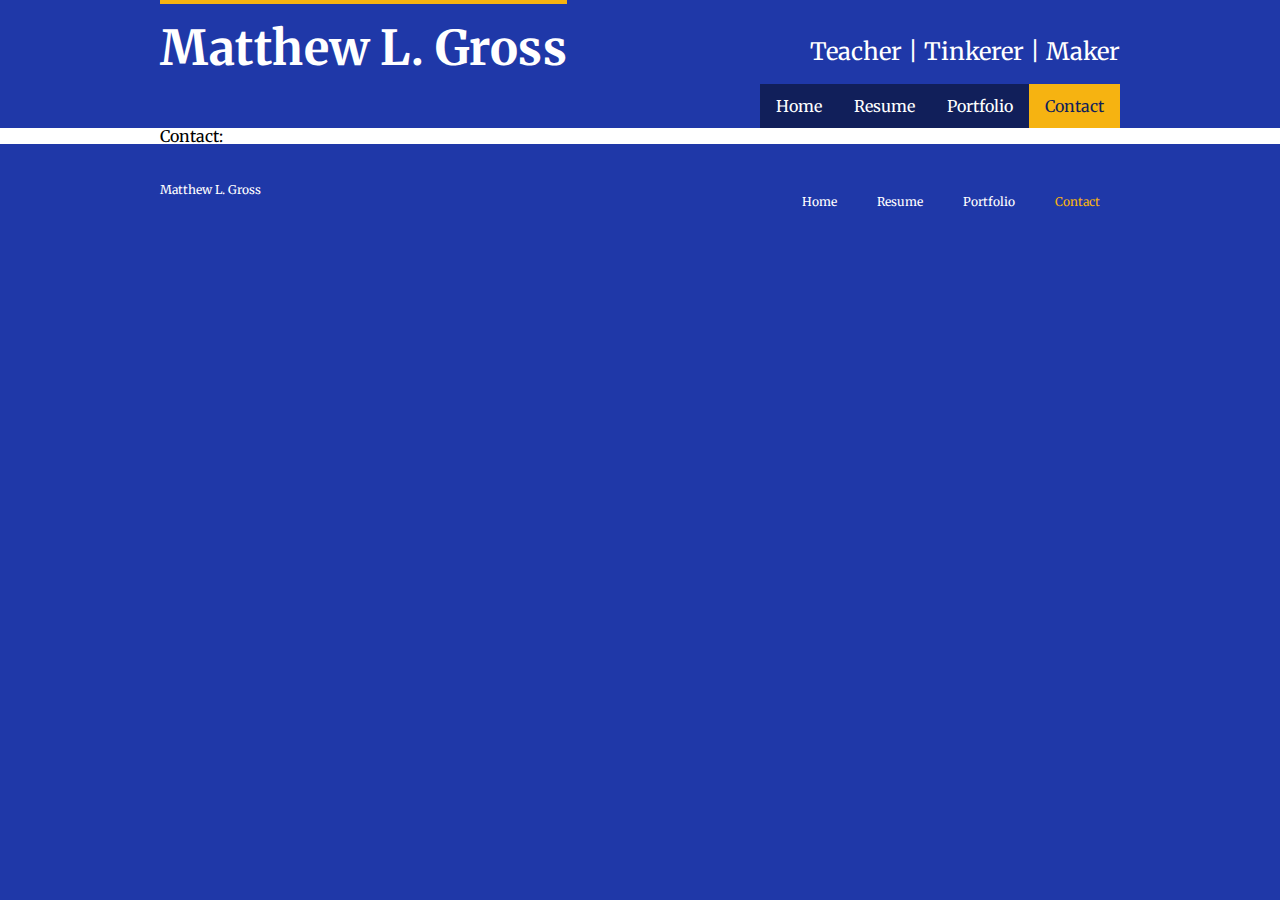
==== contact.html @ c776d157 "Initial Commit" ====
<!DOCTYPE html>
<html lang="en">
    <head>
        <title>Matthew L. Gross</title>
        <link rel="preconnect" href="https://fonts.googleapis.com" />
        <link rel="preconnect" href="https://fonts.gstatic.com" crossorigin />
        <link
            href="https://fonts.googleapis.com/css2?family=Merriweather:ital,wght@0,300;0,400;0,700;0,900;1,300;1,400;1,700;1,900&display=swap"
            rel="stylesheet"
        />
        <link rel="stylesheet" href="styles/style.css" />
    </head>

    <body>
        <!-- Header -->

        <header>
            <h1>Matthew L. Gross</h1>
            <h2>Teacher | Tinkerer | Maker</h2>
            <a class="active" href="contact.html">Contact</a>
            <a href="portfolio.html">Portfolio</a>
            <a href="resume.html">Resume</a>
            <a href="index.html">Home</a>
        </header>

        <!-- Main -->

        <article>
            <h2>Contact:</h2>
        </article>

        <footer>
            <h1>Matthew L. Gross</h1>
            <a class="active" href="contact.html">Contact</a>
            <a href="portfolio.html">Portfolio</a>
            <a href="resume.html">Resume</a>
            <a href="index.html">Home</a>
        </footer>
    </body>
</html>
---- styles/style.css ----
/*
===============================================================================
Start CSS Reset
===============================================================================
*/
/* http://meyerweb.com/eric/tools/css/reset/ 
   v2.0 | 20110126
   License: none (public domain)
*/

*,
*:before,
*:after {
    -webkit-box-sizing: border-box;
    -moz-box-sizing: border-box;
    box-sizing: border-box;
}

html,
body,
div,
span,
applet,
object,
iframe,
h1,
h2,
h3,
h4,
h5,
h6,
p,
blockquote,
pre,
a,
abbr,
acronym,
address,
big,
cite,
code,
del,
dfn,
em,
img,
ins,
kbd,
q,
s,
samp,
small,
strike,
strong,
sub,
sup,
tt,
var,
b,
u,
i,
center,
dl,
dt,
dd,
ol,
ul,
li,
fieldset,
form,
label,
legend,
table,
caption,
tbody,
tfoot,
thead,
tr,
th,
td,
article,
aside,
canvas,
details,
embed,
figure,
figcaption,
footer,
header,
hgroup,
menu,
nav,
output,
ruby,
section,
summary,
time,
mark,
audio,
video {
    margin: 0;
    padding: 0;
    border: 0;
    font-size: 100%;
    font: inherit;
    vertical-align: baseline;
}
/* HTML5 display-role reset for older browsers */
article,
aside,
details,
figcaption,
figure,
footer,
header,
hgroup,
menu,
nav,
section {
    display: block;
}
body {
    line-height: 1;
}
ol,
ul {
    list-style: none;
}
blockquote,
q {
    quotes: none;
}
blockquote:before,
blockquote:after,
q:before,
q:after {
    content: '';
    content: none;
}
table {
    border-collapse: collapse;
    border-spacing: 0;
}
/*
===============================================================================
End CSS Reset
===============================================================================
*/
body {
    font-family: 'Merriweather', serif;
    font-weight: 400;
    font-style: normal;
    margin: 0px;
    background-color: #1f38a8;
}

header,
footer {
    overflow: hidden;
    color: #ffffff;
}

header h1 {
    float: left;
    width: fit-content;
    font-weight: 700;
    letter-spacing: 0.5px;
    padding: 20px 0 0 0;
    font-size: 48px;
    border-top: 4px solid #f6b311;
}

header h2 {
    font-size: 24px;
    padding: 40px 0 20px 0;
    text-align: right;
}

header a {
    float: right;
    display: block;
    color: #ffffff;
    text-align: center;
    padding: 14px 16px;
    background-color: #111f5a;
    text-decoration: none;
}

header a.active {
    background-color: #f6b311;
    color: #111f5a;
}

header a:hover {
    background-color: #000000;
    color: #ffffff;
}

header,
footer,
article {
    padding: 0 12.5% 0 12.5%;
}

article {
    background-color: #ffffff;
}

footer {
    font-size: 12px;
    padding-top: 40px;
}

footer a {
    float: right;
    color: #ffffff;
    text-decoration: none;
    padding: 0 20px 0 20px;
}

footer a.active {
    color: #f6b311;
}

footer a:hover {
    color: #000000;
}
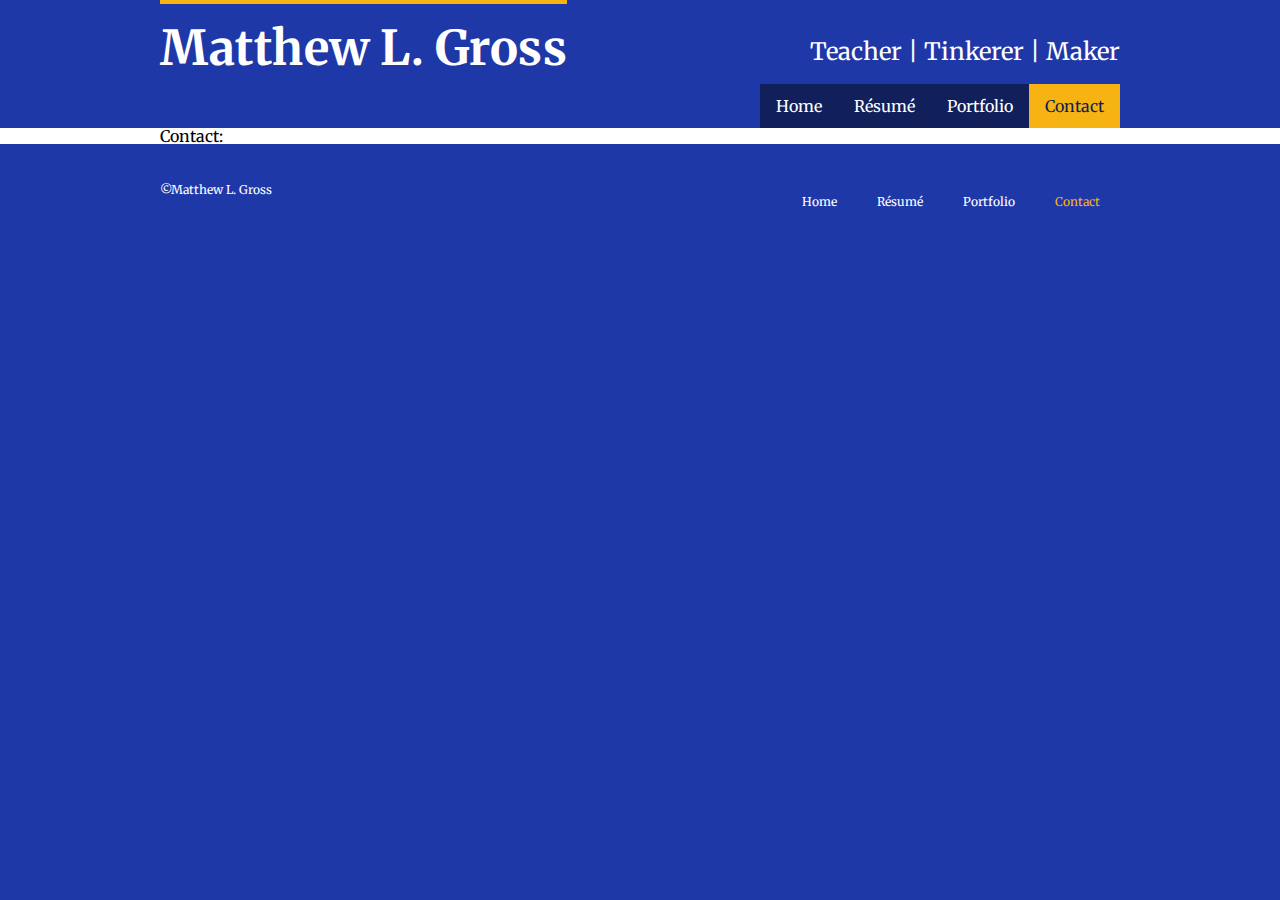
==== commit b414f885: "Finished article styling" ====
--- a/contact.html
+++ b/contact.html
@@ -19,7 +19,7 @@
             <h2>Teacher | Tinkerer | Maker</h2>
             <a class="active" href="contact.html">Contact</a>
             <a href="portfolio.html">Portfolio</a>
-            <a href="resume.html">Resume</a>
+            <a href="resume.html">Résumé</a>
             <a href="index.html">Home</a>
         </header>
 
@@ -30,10 +30,10 @@
         </article>
 
         <footer>
-            <h1>Matthew L. Gross</h1>
+            <h1>©Matthew L. Gross</h1>
             <a class="active" href="contact.html">Contact</a>
             <a href="portfolio.html">Portfolio</a>
-            <a href="resume.html">Resume</a>
+            <a href="resume.html">Résumé</a>
             <a href="index.html">Home</a>
         </footer>
     </body>
--- a/styles/style.css
+++ b/styles/style.css
@@ -205,6 +205,12 @@
     background-color: #ffffff;
 }
 
+article h1 {
+    font-size: 30px;
+    color: #f6b311;
+    border-bottom: 2px solid #f6b311;
+}
+
 footer {
     font-size: 12px;
     padding-top: 40px;
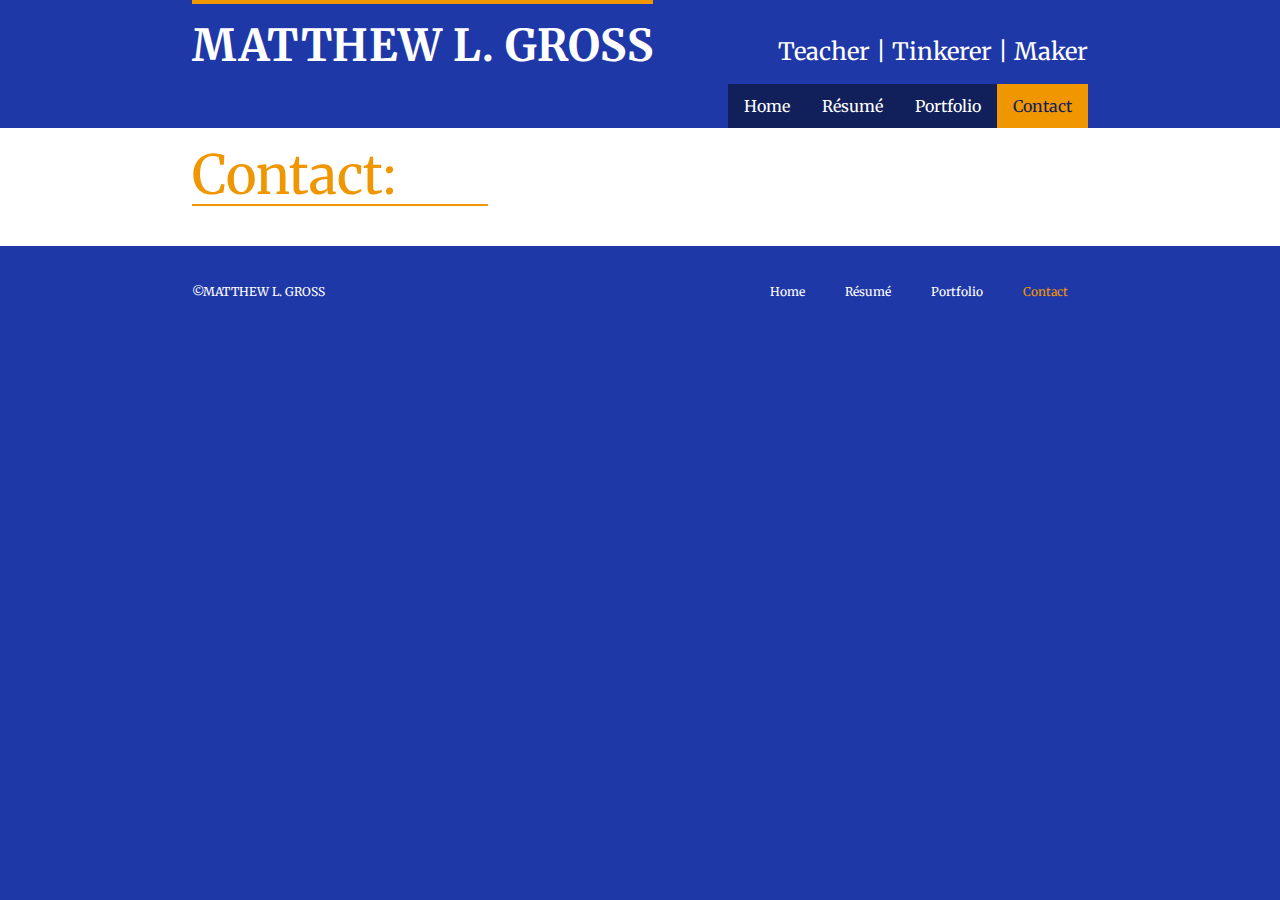
==== commit 4b3370e8: "Added portfolio" ====
--- a/contact.html
+++ b/contact.html
@@ -26,7 +26,7 @@
         <!-- Main -->
 
         <article>
-            <h2>Contact:</h2>
+            <h1>Contact:</h1>
         </article>
 
         <footer>
--- a/styles/style.css
+++ b/styles/style.css
@@ -153,6 +153,10 @@
     background-color: #1f38a8;
 }
 
+b {
+    font-weight: 725;
+}
+
 header,
 footer {
     overflow: hidden;
@@ -162,16 +166,18 @@
 header h1 {
     float: left;
     width: fit-content;
+    text-transform: uppercase;
     font-weight: 700;
     letter-spacing: 0.5px;
     padding: 20px 0 0 0;
-    font-size: 48px;
-    border-top: 4px solid #f6b311;
+    font-size: 44px;
+    border-top: 4px solid #f09600;
 }
 
 header h2 {
     font-size: 24px;
     padding: 40px 0 20px 0;
+    white-space: nowrap;
     text-align: right;
 }
 
@@ -186,7 +192,7 @@
 }
 
 header a.active {
-    background-color: #f6b311;
+    background-color: #f09600;
     color: #111f5a;
 }
 
@@ -198,22 +204,104 @@
 header,
 footer,
 article {
-    padding: 0 12.5% 0 12.5%;
+    padding: 0 15% 0 15%;
 }
 
 article {
     background-color: #ffffff;
+    padding-top: 20px;
+    padding-bottom: 20px;
+    line-height: 22px;
 }
 
 article h1 {
-    font-size: 30px;
-    color: #f6b311;
-    border-bottom: 2px solid #f6b311;
+    width: 33%;
+    font-size: 54px;
+    color: #f09600;
+    padding-bottom: 2px;
+    border-bottom: 2px solid #f09600;
+    margin-bottom: 20px;
+    line-height: 1;
+}
+
+article h2 {
+    text-align: center;
+    font-size: 24px;
+    color: #585858;
+    border-bottom: 1.25px solid #585858;
+    margin-bottom: 20px;
+}
+
+article h2 {
+    margin-top: 20px;
+}
+
+article p.dates {
+    float: right;
+}
+
+article h3 {
+    font-size: 20px;
+    padding-bottom: 5px;
+    text-transform: uppercase;
+}
+
+article h4 {
+    padding-bottom: 5px;
+    font-size: 18px;
+}
+
+article ul {
+    list-style: inside;
+    list-style-type: disc;
+    font-size: 15px;
+}
+
+.row {
+    margin: 8px -16px;
+}
+
+.row,
+.row > .column {
+    padding: 8px;
+}
+
+.column {
+    float: left;
+    width: 25%;
+}
+
+.row:after {
+    content: '';
+    display: table;
+    clear: both;
+}
+
+.content {
+    background-color: antiquewhite;
+    padding: 10px;
+    min-height: 350px;
+}
+
+.content h3 {
+    text-transform: none;
+    font-weight: bold;
+    margin: 10px 0 10px 0;
+}
+
+.content p {
+    font-size: 18px;
 }
 
 footer {
     font-size: 12px;
     padding-top: 40px;
+    padding-bottom: 40px;
+}
+
+footer > h1 {
+    float: left;
+    text-transform: uppercase;
 }
 
 footer a {
@@ -224,7 +312,7 @@
 }
 
 footer a.active {
-    color: #f6b311;
+    color: #f09600;
 }
 
 footer a:hover {
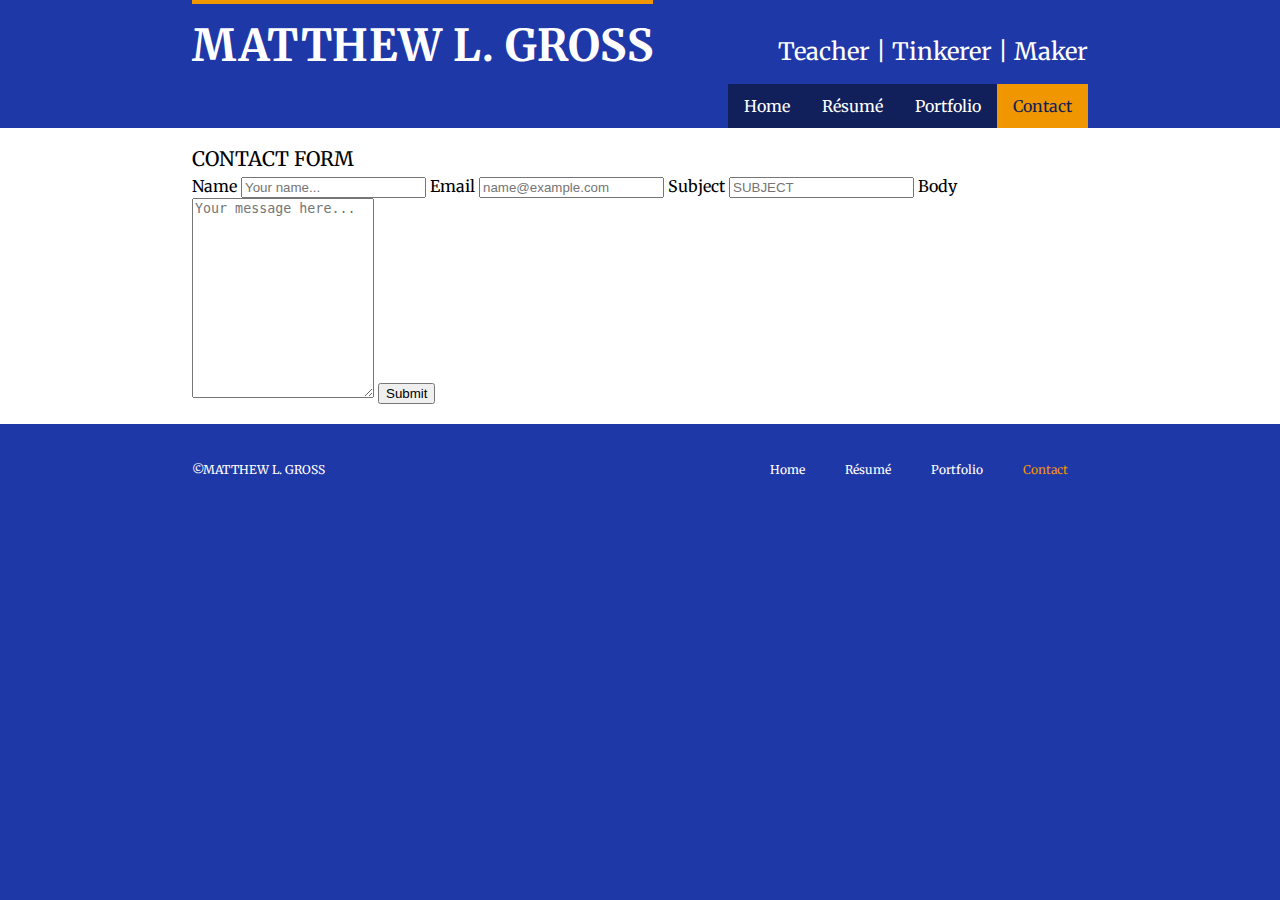
==== commit b344247e: "Added a contact form" ====
--- a/contact.html
+++ b/contact.html
@@ -26,7 +26,45 @@
         <!-- Main -->
 
         <article>
-            <h1>Contact:</h1>
+            <h3>Contact Form</h3>
+
+            <div class="container">
+                <form action="/action_page.php">
+                    <label for="name">Name</label>
+                    <input
+                        type="text"
+                        id="name"
+                        name="name"
+                        placeholder="Your name..."
+                    />
+
+                    <label for="email">Email</label>
+                    <input
+                        type="text"
+                        id="email"
+                        name="email"
+                        placeholder="name@example.com"
+                    />
+
+                    <label for="subject">Subject</label>
+                    <input
+                        type="text"
+                        id="subject"
+                        name="subject"
+                        placeholder="SUBJECT"
+                    />
+
+                    <label for="body">Body</label>
+                    <textarea
+                        id="body"
+                        name="body"
+                        placeholder="Your message here..."
+                        style="height: 200px"
+                    ></textarea>
+
+                    <input type="submit" value="Submit" />
+                </form>
+            </div>
         </article>
 
         <footer>
--- a/styles/style.css
+++ b/styles/style.css
@@ -318,3 +318,21 @@
 footer a:hover {
     color: #000000;
 }
+
+@media screen and (max-width: 900px) {
+    .column {
+        width: 50%;
+    }
+
+    header a {
+        float: none;
+        display: flex;
+        flex-direction: column;
+    }
+}
+
+@media screen and (max-width: 600px) {
+    .column {
+        width: 100%;
+    }
+}
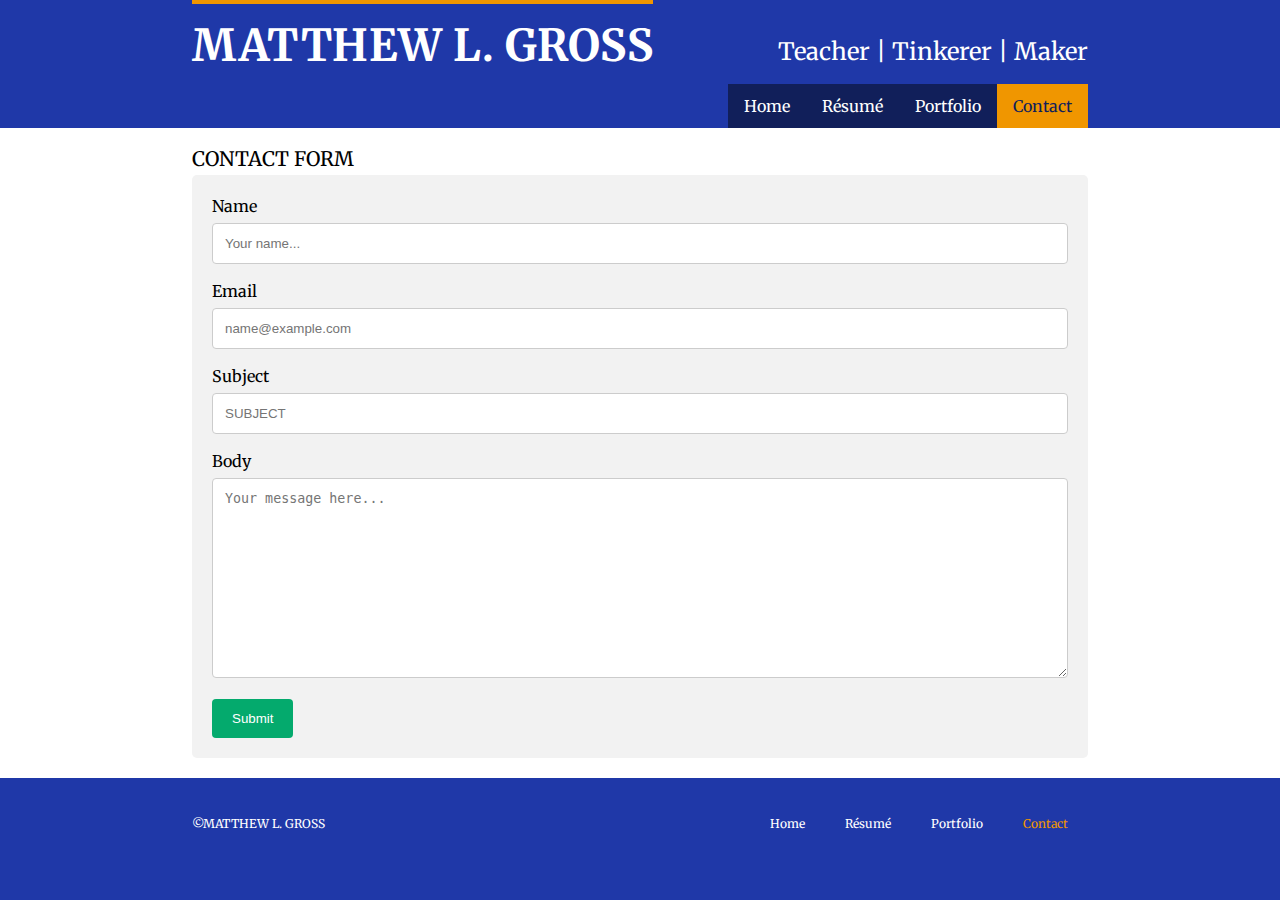
==== commit 04439373: "Added RWD to tagline" ====
--- a/contact.html
+++ b/contact.html
@@ -17,11 +17,16 @@
         <header>
             <h1>Matthew L. Gross</h1>
             <h2>Teacher | Tinkerer | Maker</h2>
+        </header>
+
+        <!-- Navbar -->
+
+        <nav>
+            <a href="index.html">Home</a>
+            <a href="resume.html">Résumé</a>
+            <a href="portfolio.html">Portfolio</a>
             <a class="active" href="contact.html">Contact</a>
-            <a href="portfolio.html">Portfolio</a>
-            <a href="resume.html">Résumé</a>
-            <a href="index.html">Home</a>
-        </header>
+        </nav>
 
         <!-- Main -->
 
--- a/styles/style.css
+++ b/styles/style.css
@@ -181,9 +181,12 @@
     text-align: right;
 }
 
-header a {
-    float: right;
-    display: block;
+nav {
+    display: flex;
+    justify-content: right;
+}
+
+nav a {
     color: #ffffff;
     text-align: center;
     padding: 14px 16px;
@@ -191,19 +194,20 @@
     text-decoration: none;
 }
 
-header a.active {
+nav a.active {
     background-color: #f09600;
     color: #111f5a;
 }
 
-header a:hover {
+nav a:hover {
     background-color: #000000;
     color: #ffffff;
 }
 
 header,
-footer,
-article {
+nav,
+article,
+footer {
     padding: 0 15% 0 15%;
 }
 
@@ -319,15 +323,55 @@
     color: #000000;
 }
 
+input[type='text'],
+select,
+textarea {
+    width: 100%;
+    padding: 12px;
+    border: 1px solid #ccc;
+    border-radius: 4px;
+    box-sizing: border-box;
+    margin-top: 6px;
+    margin-bottom: 16px;
+    resize: vertical;
+}
+
+input[type='submit'] {
+    background-color: #04aa6d;
+    color: white;
+    padding: 12px 20px;
+    border: none;
+    border-radius: 4px;
+    cursor: pointer;
+}
+
+input[type='submit']:hover {
+    background-color: #45a049;
+}
+
+.container {
+    border-radius: 5px;
+    background-color: #f2f2f2;
+    padding: 20px;
+}
+
+@media screen and (max-width: 1150px) {
+    header h2 {
+        clear: left;
+        text-align: unset;
+        padding-top: 20px;
+    }
+}
+
 @media screen and (max-width: 900px) {
     .column {
         width: 50%;
     }
 
-    header a {
-        float: none;
-        display: flex;
+    nav {
+        justify-content: unset;
         flex-direction: column;
+        padding: 0;
     }
 }
 
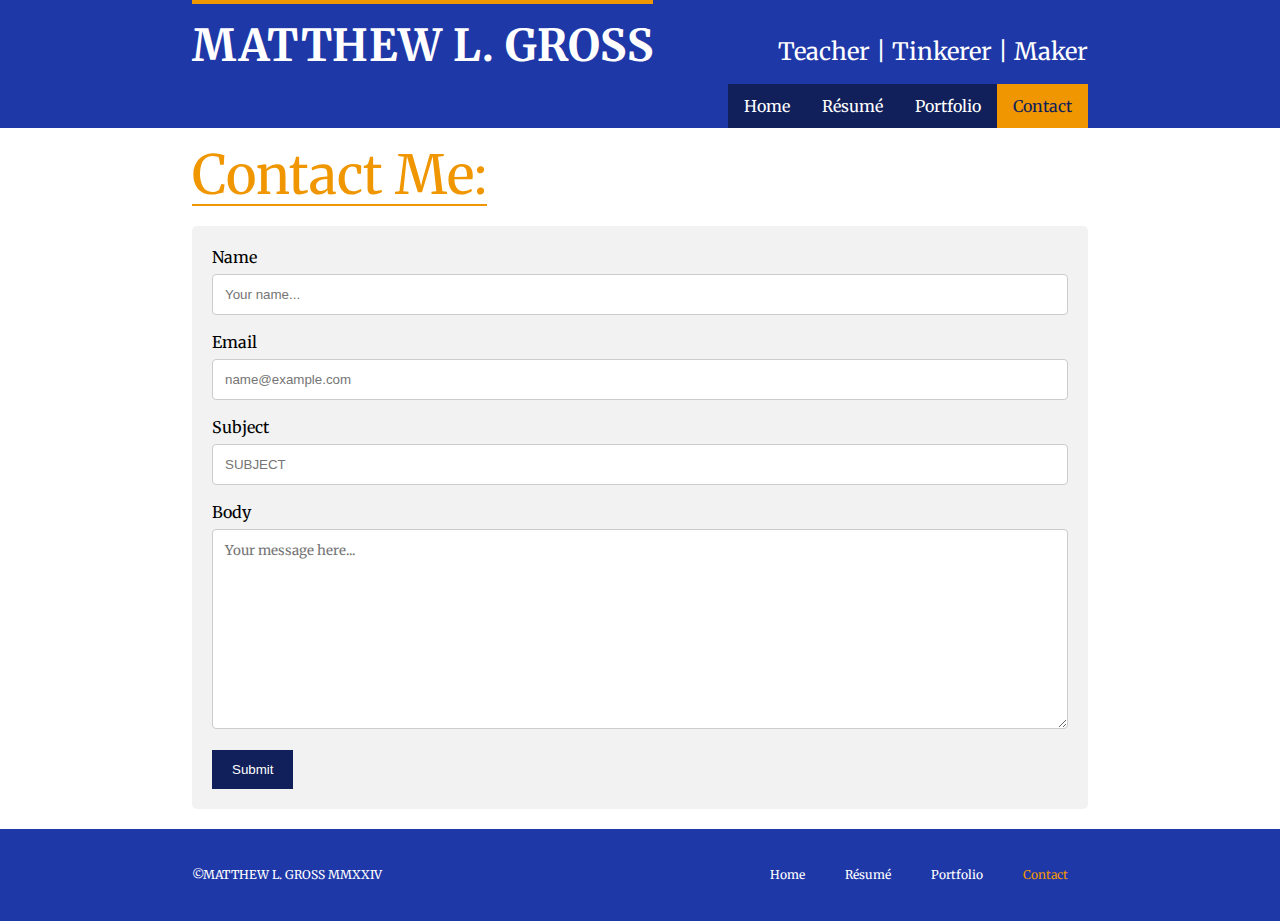
==== commit 3164b888: "Connected contact form to server" ====
--- a/contact.html
+++ b/contact.html
@@ -1,6 +1,7 @@
 <!DOCTYPE html>
 <html lang="en">
     <head>
+        <meta name="viewport" content="width=device-width, initial-scale=1.0" />
         <title>Matthew L. Gross</title>
         <link rel="preconnect" href="https://fonts.googleapis.com" />
         <link rel="preconnect" href="https://fonts.gstatic.com" crossorigin />
@@ -31,24 +32,26 @@
         <!-- Main -->
 
         <article>
-            <h3>Contact Form</h3>
+            <h1>Contact Me:</h1>
 
             <div class="container">
-                <form action="/action_page.php">
+                <form action="https://formspree.io/f/mjvneoyk" method="POST">
                     <label for="name">Name</label>
                     <input
                         type="text"
                         id="name"
                         name="name"
                         placeholder="Your name..."
+                        required
                     />
 
                     <label for="email">Email</label>
                     <input
-                        type="text"
+                        type="email"
                         id="email"
                         name="email"
                         placeholder="name@example.com"
+                        required
                     />
 
                     <label for="subject">Subject</label>
@@ -57,6 +60,7 @@
                         id="subject"
                         name="subject"
                         placeholder="SUBJECT"
+                        required
                     />
 
                     <label for="body">Body</label>
@@ -65,6 +69,7 @@
                         name="body"
                         placeholder="Your message here..."
                         style="height: 200px"
+                        required
                     ></textarea>
 
                     <input type="submit" value="Submit" />
@@ -73,7 +78,7 @@
         </article>
 
         <footer>
-            <h1>©Matthew L. Gross</h1>
+            <h1>©Matthew L. Gross MMXXIV</h1>
             <a class="active" href="contact.html">Contact</a>
             <a href="portfolio.html">Portfolio</a>
             <a href="resume.html">Résumé</a>
--- a/styles/style.css
+++ b/styles/style.css
@@ -145,12 +145,17 @@
 End CSS Reset
 ===============================================================================
 */
-body {
-    font-family: 'Merriweather', serif;
+body,
+textarea {
+    font-family: 'Merriweather', 'Garamond', serif;
     font-weight: 400;
     font-style: normal;
     margin: 0px;
     background-color: #1f38a8;
+}
+
+textarea {
+    background-color: #ffffff;
 }
 
 b {
@@ -219,7 +224,7 @@
 }
 
 article h1 {
-    width: 33%;
+    width: fit-content;
     font-size: 54px;
     color: #f09600;
     padding-bottom: 2px;
@@ -323,6 +328,7 @@
     color: #000000;
 }
 
+input[type='email'],
 input[type='text'],
 select,
 textarea {
@@ -337,16 +343,15 @@
 }
 
 input[type='submit'] {
-    background-color: #04aa6d;
+    background-color: #111f5a;
     color: white;
     padding: 12px 20px;
     border: none;
-    border-radius: 4px;
     cursor: pointer;
 }
 
 input[type='submit']:hover {
-    background-color: #45a049;
+    background-color: #000000;
 }
 
 .container {
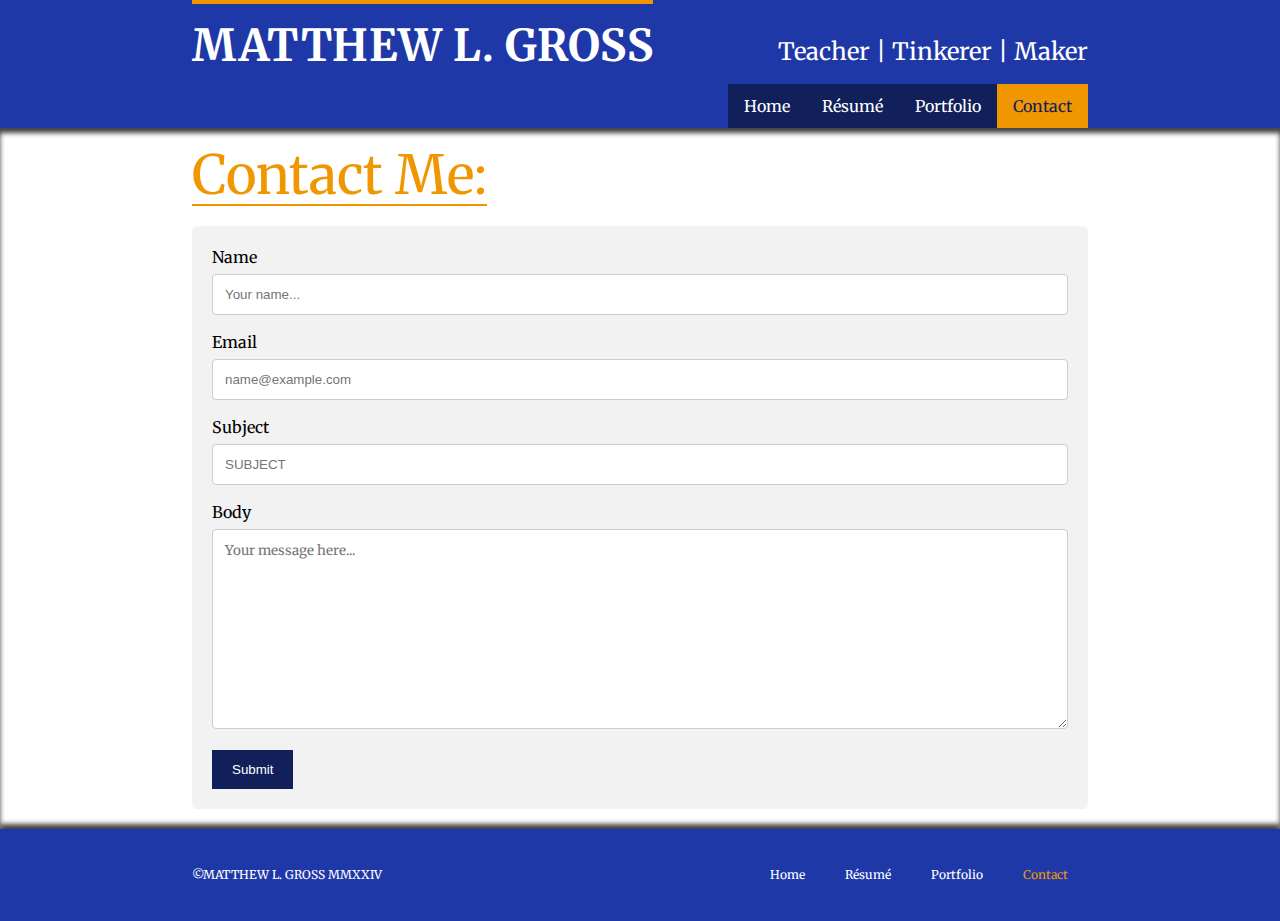
==== commit 1a0a0d60: "Added favicon" ====
--- a/contact.html
+++ b/contact.html
@@ -10,6 +10,7 @@
             rel="stylesheet"
         />
         <link rel="stylesheet" href="styles/style.css" />
+        <link rel="icon" type="image/x-icon" href="imgs/favicon.ico" />
     </head>
 
     <body>
--- a/styles/style.css
+++ b/styles/style.css
@@ -221,6 +221,7 @@
     padding-top: 20px;
     padding-bottom: 20px;
     line-height: 22px;
+    box-shadow: 0 5px 5px 0px rgba(0, 0, 0, 0.75) inset;
 }
 
 article h1 {
@@ -290,6 +291,7 @@
     background-color: antiquewhite;
     padding: 10px;
     min-height: 350px;
+    box-shadow: 0 4px 8px 0 rgba(0, 0, 0, 0.2), 0 6px 20px 0 rgba(0, 0, 0, 0.19);
 }
 
 .content h3 {
@@ -306,6 +308,7 @@
     font-size: 12px;
     padding-top: 40px;
     padding-bottom: 40px;
+    box-shadow: 0 -5px 5px 0px rgba(0, 0, 0, 0.75);
 }
 
 footer > h1 {
